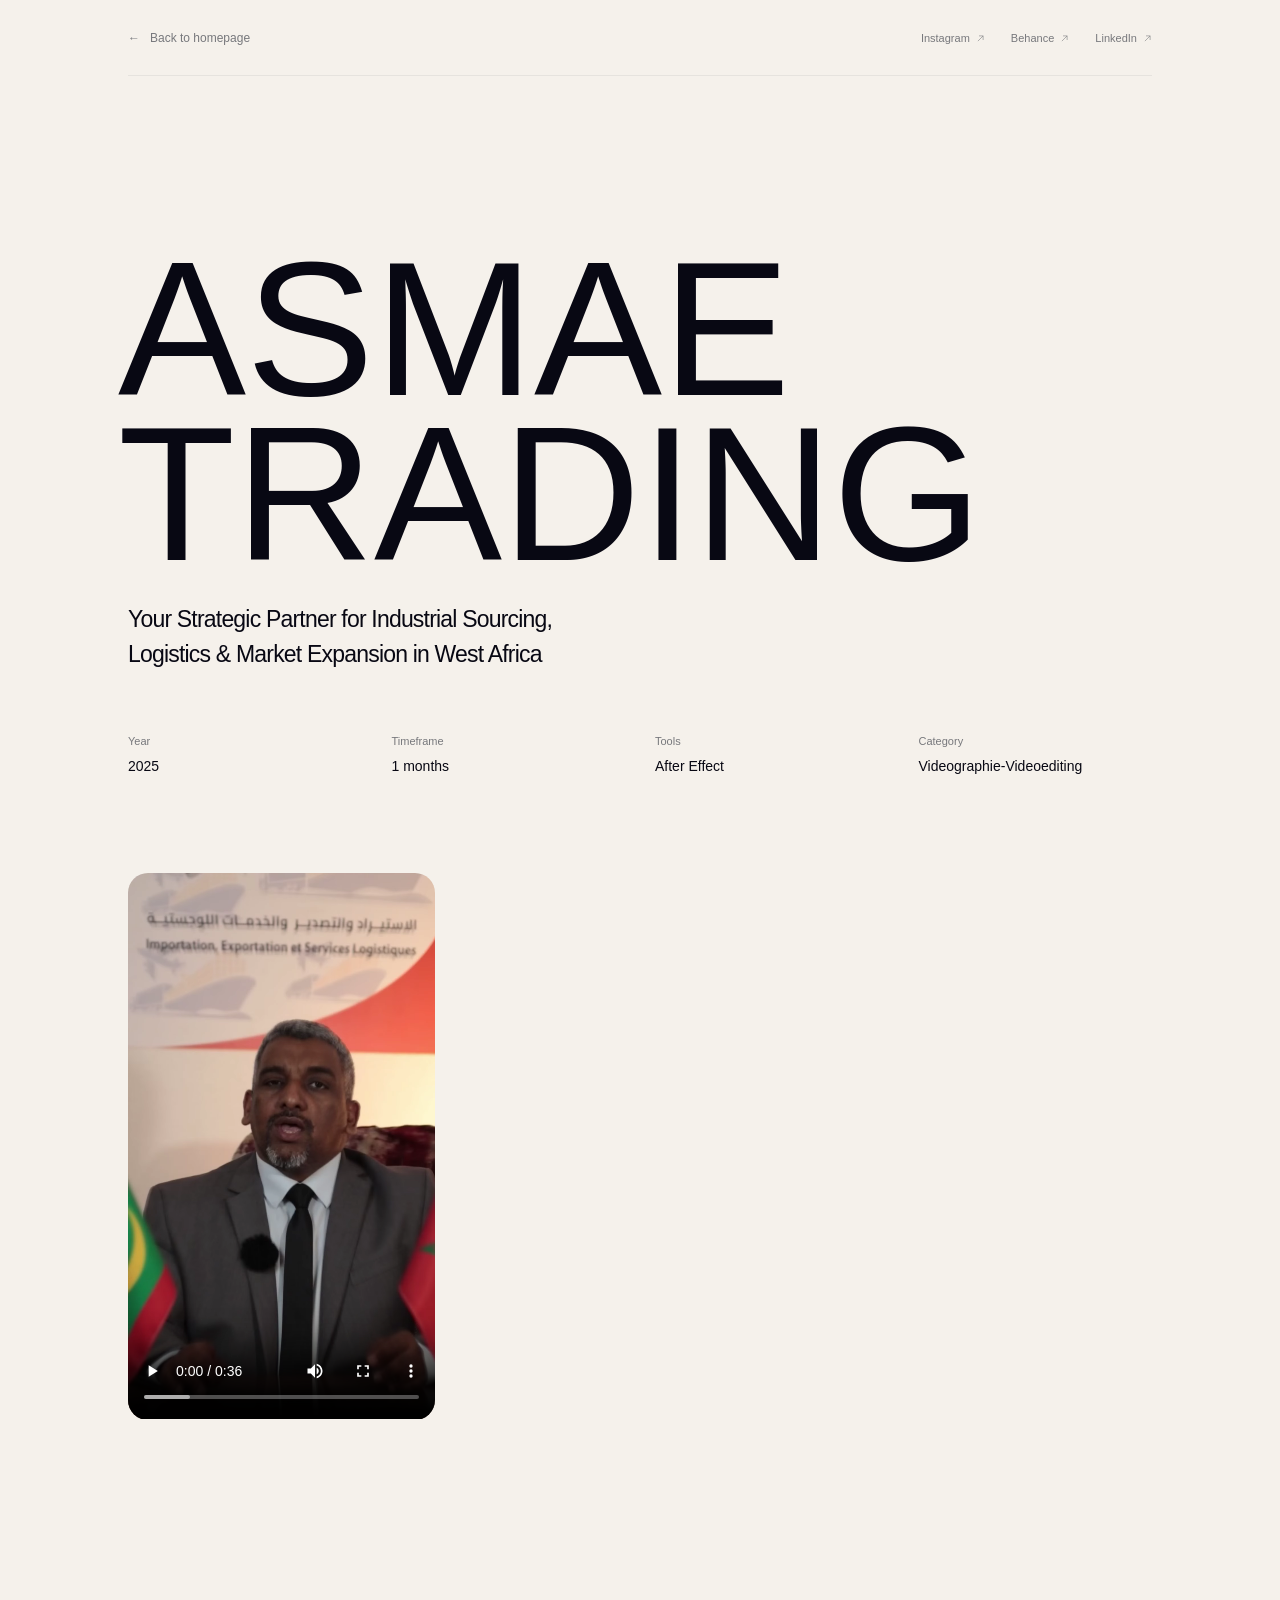
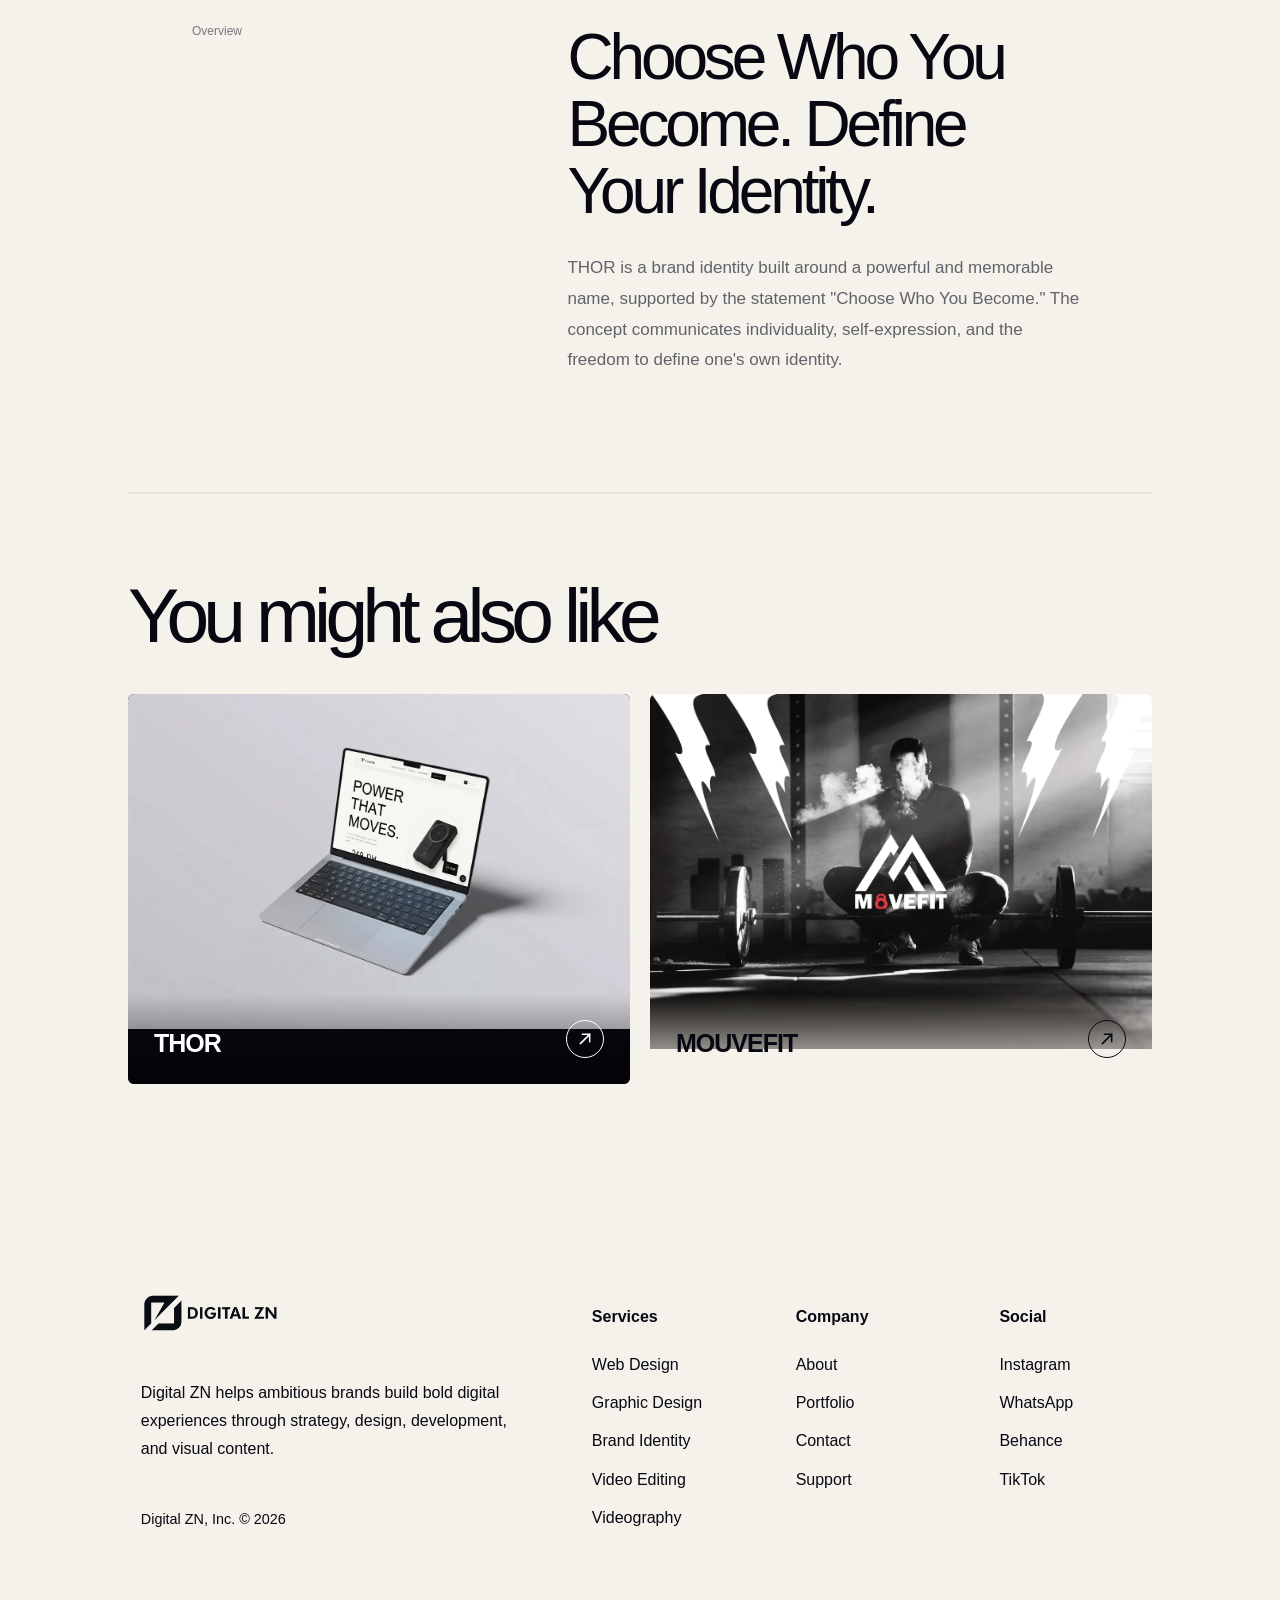
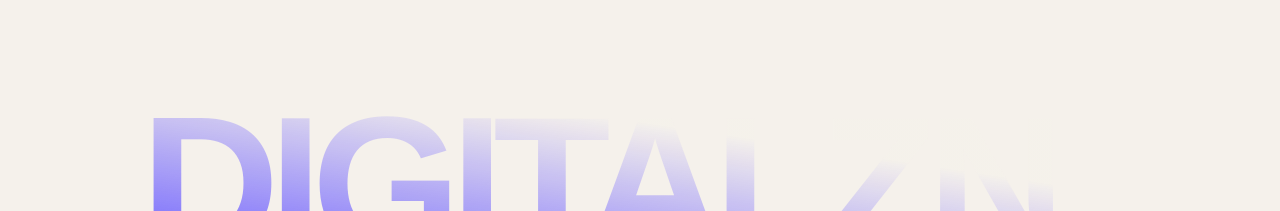
==== portfolio/work/asmae trading/index.html @ 592b53df "lhmmmk" ====
<!doctype html>
<html lang="en">
<head>
  <meta charset="utf-8">
  <meta name="robots" content="index, follow">

<link rel="canonical" href="https://digital-zn.com/">

<meta property="og:type" content="website">
<meta property="og:site_name" content="Digital ZN">
<meta
  property="og:title"
  content="Digital ZN | Portfolio"
>
<meta
  property="og:description"
  content="Brand identity, social media design, landing pages, video editing, and visual content for growing brands.">
<meta property="og:url" content="https://digital-zn.com/">
<meta name="twitter:card" content="summary_large_image">
  <link rel="icon" type="image/png" href="../assets/logo.png" />
  <meta name="viewport" content="width=device-width, initial-scale=1.0" />
  <meta name="description"
    content="Digital ZN is a full-service digital marketing agency. We craft bold digital experiences that dominate markets and build legacies." />
  <meta property="og:title" content="Digital ZN" />
  <meta property="og:description" content="Digital excellence meets creative power." />
  <meta name="google-site-verification" content="_cDGzYvUkY-0FyyiF112nj8jp03RMVyabl8qEAHItaU" />
  <meta name="viewport" content="width=device-width, initial-scale=1">
  <meta name="description" content="lhfdk">
  <title>Digital ZN - ASMAE TRADING</title>
  <link rel="stylesheet" href="style.css">
  <script src="script.js" defer></script>
      <script src="page-transition.js" defer></script>
          <link rel="stylesheet" href="page-transition.css">
</head>
<body>
  <main class="portfolio">
    <header class="topbar">
      <a class="back-link" href="../../port.html" data-transition-title="WORK">← <span>Back to homepage</span></a>
      <nav class="social-links" aria-label="Social links">
        <a href="https://www.instagram.com/digital_ma_zn/" target="_blank" rel="noreferrer">Instagram <svg class="nav-cta-arrow1" viewBox="0 0 24 24" aria-hidden="true" focusable="false"><path d="M5 19L19 5" /><path d="M8 5H19V16" /></svg></a>
        <a href="https://www.behance.net/" target="_blank" rel="noreferrer">Behance <svg class="nav-cta-arrow1" viewBox="0 0 24 24" aria-hidden="true" focusable="false"><path d="M5 19L19 5" /><path d="M8 5H19V16" /></svg></a>
        <a href="https://www.linkedin.com/" target="_blank" rel="noreferrer">LinkedIn <svg class="nav-cta-arrow1" viewBox="0 0 24 24" aria-hidden="true" focusable="false"><path d="M5 19L19 5" /><path d="M8 5H19V16" /></svg></a>
      </nav>
    </header>
    <div class="page-transition" data-page-transition aria-hidden="true">
  <div class="transition-content">
    <span class="transition-count" data-transition-count></span>
    <span class="transition-title" data-transition-title>Work</span>
  </div>
  <div class="transition-progress"><span></span></div>
</div>
    <section class="hero" id="top">
      <h1 class="reveal">ASMAE TRADING</h1>
      <p class="hero-description reveal delay-1">Your Strategic Partner for Industrial Sourcing, Logistics & Market Expansion in West Africa</p>
    </section>
    <section class="meta-grid reveal" aria-label="Project metadata">
      <div><div class="meta-label">Year</div><div class="meta-value">2025</div></div>
      <div><div class="meta-label">Timeframe</div><div class="meta-value">1 months</div></div>
      <div><div class="meta-label">Tools</div><div class="meta-value">After Effect</div></div>
      <div><div class="meta-label">Category</div><div class="meta-value">Videographie-Videoediting</div></div>
    </section>





<section class="gallery-slider" aria-label="THOR project photo gallery" dir="ltr">
 <video class="videocall" src="../assets/asmae/Price examples Finale.webm"  controls  >

 </video>
</section>




    <section class="story">
      <div class="story-kicker reveal">Overview</div>
      <div class="reveal delay-1">
        <h2>Choose Who You Become. Define Your Identity.</h2>
        <div class="story-copy">
          <p>THOR is a brand identity built around a powerful and memorable
        name, supported by the statement "Choose Who You Become."
        The concept communicates individuality, self-expression,
        and the freedom to define one's own identity.</p>
        </div>
      </div>
    </section>
    <section class="related">
      <div class="related-head reveal"><h2>You might also like</h2></div>
      <div class="project-list">
        <article class="project-card reveal" aria-label="THOR">
          <div class="card-art"><img src="../../../assets/portfolio-web.webp"></div>
          <div class="card-info"><strong>THOR </strong><span class="arrow" aria-hidden="true"><svg class="nav-cta-arrow" viewBox="0 0 24 24" aria-hidden="true" focusable="false"><path d="M5 19L19 5" /><path d="M8 5H19V16" /></svg></span></div>
        </article>
        <article class="project-card reveal delay-1" aria-label="MOUVEFIT">
          <div class="card-art"><img src="../../../assets/cf0879199625531.66e5ba2a7c4f2.webp"></div>
          <div class="card-info"><strong>MOUVEFIT</strong><span class="arrow" aria-hidden="true"><svg class="nav-cta-arrow" viewBox="0 0 24 24" aria-hidden="true" focusable="false"><path d="M5 19L19 5" /><path d="M8 5H19V16" /></svg></span></div>
        </article>
      </div>
    </section>
<footer class="footer section-dark">
  <div class="footer-inner">

    <div class="footer-grid">

      <!-- Brand -->
      <div class="footer-brand">
        <a href="#home" class="footer-logo" aria-label="Digital ZN Home">
          <img src="../assets/foter-09.png" alt="Digital ZN" />
        </a>

        <p class="footer-description" data-i18n-chip="desp">
          Digital ZN helps ambitious brands build bold digital experiences
          through strategy, design, development, and visual content.
        </p>

        <p class="footer-copyright">
          Digital ZN, Inc. © 2026
        </p>
      </div>

      <!-- Services -->
      <div class="footer-column">
        <h3 data-i18n-chip="srv_label2">Services</h3>

        <a href="#services" data-i18n-chip="webss">Web Design</a>
        <a href="#services" data-i18n-chip="srv2_name">Graphic Design</a>
        <a href="#services" data-i18n-chip="srv3_name">Brand Identity</a>
        <a href="#services" data-i18n-chip="srv5_name">Video Editing</a>
        <a href="#services" data-i18n-chip="srv5_name">Videography</a>
      </div>

      <!-- Company -->
      <div class="footer-column">
        <h3 data-i18n-chip="fot_comp">Company</h3>

        <a href="#about" data-i18n-chip="nav_about">About</a>
        <a href="#portfolio" data-i18n-chip="nav_portfolio">Portfolio</a>
        <a href="#contact" data-i18n-chip="nav_cta">Contact</a>
        <a href="#contact" data-i18n-chip="suppp">Support</a>
      </div>

      <!-- Social -->
      <div class="footer-column">
        <h3 data-i18n-chip="fot_social">Social</h3>

        <a
          href="https://www.instagram.com/digital_ma_zn/"
          target="_blank"
          rel="noopener"
        >
          Instagram
        </a>

        <a
          href="https://wa.me/212788471319"
          target="_blank"
          rel="noopener"
        >
          WhatsApp
        </a>

        <a href="#" target="_blank" rel="noopener">
          Behance
        </a>

        <a href="#" target="_blank" rel="noopener">
          TikTok
        </a>
      </div>

    </div>

    <!-- Large Digital ZN text -->
    <div class="footer-word-wrapper" aria-hidden="true">
      <div class="footer-word">DIGITALZN</div>
    </div>

  </div>
</footer>

  </main>
</body>
</html>
---- portfolio/work/asmae trading/style.css ----
:root{--purple:#6A5CFF;--bg-dark-sec:#080813;--bg-cream-sec:#F5F1EB;--paper:var(--bg-cream-sec);--ink:var(--bg-dark-sec);--soft:#77787c;--line:#e6e3de ; --accent :080813 ;}
*{box-sizing:border-box;text-decoration: none;}
html{scroll-behavior:smooth}
body{margin:0;background:var(--paper);color:var(--ink);font-family:"DM Sans","Avenir Next",Avenir,sans-serif}
a{color:inherit}
.portfolio{width:min(100% - 96px,1440px);margin:0 auto}
.topbar{height:76px;display:flex;align-items:center;justify-content:space-between;border-bottom:1px solid var(--line)}
.back-link{color:var(--soft);text-decoration:none;font-size:12px;display:flex;gap:10px;align-items:center;transition:color .2s}
.back-link:hover{color:var(--ink)}
.social-links{display:flex;gap:26px;align-items:center}
.social-links a{color:var(--soft);text-decoration:none;font-size:11px;transition:color .2s}
.social-links a:hover{color:var(--purple)}
.hero{padding:clamp(76px,12vw,150px) 0 28px}
.eyebrow{display:flex;align-items:center;gap:10px;color:var(--soft);text-transform:uppercase;font-size:10px;letter-spacing:.16em}
.eyebrow:before{content:"";width:22px;height:1px;background:var(--purple)}
h1{font:500 clamp(76px,15vw,198px)/.86 "Manrope","Avenir Next",sans-serif;letter-spacing:0em;margin:20px 0 26px -10px;font-weight: 500;}
.hero-description{max-width:490px;margin:0;font-size:clamp(17px,2vw,23px);line-height:1.5;letter-spacing:-.035em}
.hero-art{position:relative;margin:0;height:clamp(350px,58vw,690px);overflow:hidden;background:var(--bg-dark-sec);border-radius:8px}
.hero-art img{width:100%;height:100%;object-fit:cover;display:block;transition:transform 1.2s cubic-bezier(.2,.7,.2,1)}
.hero-art:hover img{transform:scale(1.025)}
.secondary-art{margin:24px 0 0;height:clamp(360px,60vw,700px);overflow:hidden;border-radius:8px;background:var(--bg-cream-sec) ;border-radius: 10px;}
.secondary-art img{width:100%;height:100%;display:block;object-fit:contain;transition:transform 1s cubic-bezier(.2,.7,.2,1);border-radius: 10px;}
.secondary-art:hover img{transform:scale(1.025);border-radius: 10px;}
.meta-grid{display:grid;grid-template-columns:repeat(4,1fr);gap:30px;padding:36px 0 48px}
.meta-label{color:var(--soft);font-size:11px;margin-bottom:11px}
.meta-value{font-size:14px}
.story{display:grid;grid-template-columns:1fr 2fr;gap:9vw;padding:98px 5vw;border-bottom:1px solid var(--line)}
.story-kicker{color:var(--soft);font-size:12px}
.story h2{font:500 clamp(37px,5vw,66px)/1.05 "Manrope","Avenir Next",sans-serif;letter-spacing:-.065em;margin:0 0 28px;max-width:750px}
.story-copy{font-size:17px;line-height:1.8;color:#62636a;max-width:640px}
.story-copy p{margin:0 0 18px}
.story-copy-large{font-size:clamp(21px,3vw,34px);line-height:1.55;letter-spacing:-.035em;color:#414248;max-width:820px}
.showcase{display:grid;grid-template-columns:1.1fr .9fr;gap:10vw;align-items:center;padding:120px 5vw}
.showcase-visual{height:min(62vw,600px);min-height:420px;border-radius:6px;overflow:hidden;background:#e7e3dc}
.showcase-visual img{width:100%;height:100%;object-fit:cover;transition:transform .9s}
.showcase-visual:hover img{transform:scale(1.03)}
.showcase-copy .story-kicker{margin-bottom:28px}
.showcase-copy h2{font:500 clamp(40px,5vw,68px)/1 "Manrope","Avenir Next",sans-serif;letter-spacing:-.075em;margin:0 0 24px}
.showcase-copy p{color:#62636a;line-height:1.8;font-size:16px}
.related{padding:85px 0 120px;border-top:1px solid var(--line)}
.related-head{display:flex;justify-content:space-between;align-items:end;margin-bottom:42px}
.related-head h2{font:500 clamp(40px,6vw,78px)/.95 "Manrope","Avenir Next",sans-serif;letter-spacing:-.075em;margin:0}
.project-list{display:grid;grid-template-columns:1fr 1fr;gap:20px}
.project-card{position:relative;min-height:390px;overflow:hidden;border-radius:6px;background:var(--bg-dark-sec)}
.project-card:nth-child(2){background:var(--bg-cream-sec)}
.card-art {
    position:absolute;
    display:grid;place-items:center;
    transition:transform .6s cubic-bezier(.2,.7,.2,1) 
}
.card-art img {
    width: 100% ;
}
.project-card:hover .card-art{transform:scale(1.035)}

.card-info{position:absolute;bottom:0;left:0;right:0;display:flex;align-items:end;justify-content:space-between;padding:26px;color:#fff;background:linear-gradient(transparent,rgba(0,0,0,.62))}
.project-card:nth-child(2) .card-info{color:var(--bg-dark-sec);background:linear-gradient(transparent,rgba(245,241,235,.94))}
.card-info strong{display:block;font:600 25px "Manrope","Avenir Next",sans-serif;letter-spacing:-.04em}
.arrow{width:38px;height:38px;border:1px solid currentColor;border-radius:50%;display:grid;place-items:center;transition:transform .25s}
.project-card:hover .arrow{transform:translate(3px,-3px)}
.closing{background:var(--bg-dark-sec);color:var(--bg-cream-sec);margin:0 calc((min(100vw - 96px,1440px) - 100vw)/2);padding:95px max(48px,calc((100vw - 1440px)/2 + 48px)) 85px}
.closing-inner{display:flex;justify-content:space-between;align-items:end;gap:40px}
.closing h2{max-width:850px;font:500 clamp(40px,7vw,88px)/.98 "Manrope","Avenir Next",sans-serif;letter-spacing:-.075em;margin:0}
.closing p{max-width:520px;color:rgba(245,241,235,.72);line-height:1.7;margin:24px 0 0;font-size:15px}
.closing-action{text-decoration:none;border-bottom:1px solid currentColor;padding-bottom:12px;display:flex;align-items:center;gap:28px;font-size:15px;transition:gap .25s}
.closing-action:hover{gap:40px}
.reveal{opacity:0;transform:translateY(24px);transition:opacity .8s ease,transform .8s cubic-bezier(.2,.7,.2,1)}
.reveal.is-visible{opacity:1;transform:translateY(0)}
.delay-1{transition-delay:.12s}.delay-2{transition-delay:.22s}
@media(max-width:760px){
 .portfolio{width:calc(100% - 40px)}.topbar{height:68px}.social-links{gap:12px}.social-links a{font-size:10px}
 .hero{padding:84px 0 18px}h1{margin-left:-5px;font-size:clamp(76px,20vw,150px)}
 .hero-art{height:420px;margin:0 -20px;border-radius:0}
 .secondary-art{height:100vw;margin-top:16px;border-radius:0}
 .meta-grid{grid-template-columns:1fr 1fr;padding:28px 0 34px;gap:25px 18px}
 .story{grid-template-columns:1fr;gap:22px;padding:65px 0}
 .project-list{grid-template-columns:1fr}.project-card{min-height:225px}
 .related{padding:65px 0 80px}.related-head{display:block}
 .closing{margin:0 -20px;padding:65px 20px 70px}.closing-inner{display:block}
 .closing-action{width:fit-content;margin-top:40px}
}
@media(prefers-reduced-motion:reduce){
 *,*::before,*::after{scroll-behavior:auto!important;animation-duration:.01ms!important;transition-duration:.01ms!important}
 .reveal{opacity:1;transform:none}
}
.nav-cta-arrow1 {
    width: 9px;
    height: 9px;
    stroke: currentColor;
    stroke-width: 1.5;
    fill: none;
    display: inline-block;
    vertical-align: middle;
    margin-left: 3px;
}

.videocall{
  width:30%;
  height: auto;
  border-radius: 20px;
  align-content: center;
  justify-content: center;
}
/* =========================
   background
========================= */
html.is-transitioning {
  scroll-behavior: auto;
}
.page-transition {
  position: fixed;
  inset: 0;
  z-index: 1000;
  display: grid;
  place-items: center;
  overflow: hidden;
  background: var(--purple);
  color: var(--bg-cream-sec);
  clip-path: ellipse(0% 0% at 50% 100%);
  pointer-events: none;
  visibility: hidden;
}
.page-transition.is-covering {
  visibility: visible;
  animation: transition-cover .78s cubic-bezier(.76, 0, .24, 1) both;
}
.page-transition.is-revealing {
  visibility: visible;
  animation: transition-reveal .72s cubic-bezier(.76, 0, .24, 1) both;
}
.transition-content {
  display: flex;
  flex-direction: column;
  align-items: center;
  gap: 9px;
  opacity: 0;
  transform: translateY(18px);
}
.page-transition.is-covering .transition-content {
  animation: label-in .35s .16s ease both;
}
.page-transition.is-revealing .transition-content {
  animation: label-out .18s ease both;
}
.transition-count {
  font: 11px var(--font-mono);
  letter-spacing: .08em;
}
.transition-title {
  font: 500 clamp(3.8rem, 10vw, 9rem)/.9 var(--font-display);
  letter-spacing: -.075em;
  text-transform: uppercase;
}
.transition-progress {
  position: absolute;
  bottom: clamp(28px, 5vh, 52px);
  left: 50%;
  width: clamp(68px, 6vw, 100px);
  height: 2px;
  background: rgba(245, 241, 235, .32);
  transform: translateX(-50%);
}
.transition-progress span {
  display: block;
  width: 100%;
  height: 100%;
  background: var(--bg-cream-sec);
  transform: scaleX(0);
  transform-origin: left center;
}
.page-transition.is-covering .transition-progress span {
  transform: scaleX(1);
  transition: transform .68s cubic-bezier(.76, 0, .24, 1);
}
.page-transition.is-revealing .transition-progress span {
  transform: scaleX(0);
  transform-origin: right center;
  transition: transform .45s ease;
}
@keyframes transition-cover {
  to { clip-path: ellipse(155% 150% at 50% 100%); }
}
@keyframes transition-reveal {
  from { clip-path: ellipse(155% 150% at 50% 100%); }
  to { clip-path: ellipse(0% 0% at 50% 100%); }
}
@keyframes label-in {
  to { opacity: 1; transform: translateY(0); }
}
@keyframes label-out {
  to { opacity: 0; transform: translateY(-12px); }
}
@media (prefers-reduced-motion: reduce) {
  .page-transition { display: none; }
}
/* =========================
   slider lhfdk
========================= */
/*---- NUMBER OF SLIDE CONFIGURATION ----*/

.gallery-slider {
  width: 100%;
  max-width: 1280px;
  
  margin: clamp(28px, 4vw, 56px) auto clamp(64px, 8vw, 110px);
  position: relative;
}

.slider-viewport {
  width: 100%;
  overflow: hidden;
  border-radius: 10px;
  background: #080813;
  box-shadow: 0 14px 44px rgba(8, 8, 19, 0.12);
  touch-action: pan-y;
}

.slider-track {
  display: flex;
  flex-wrap: nowrap;
  width: 100%;
  transition: transform 650ms cubic-bezier(.22, .7, .2, 1);
  will-change: transform;
}

.gallery-slide {
  flex: 0 0 100%;
  width: 100%;
  min-width: 0;
  height: 90vh;
 min-height: 700px;
  margin: 0;
  display: grid;
  place-items: center;
  overflow: hidden;

}


.gallery-slide img {
  display: block;
  width: 100%;
  height: 100%;
  object-fit :fill;
  object-position: center;
  min-height: 700px;
}

.gallery-slide-placeholder {
  align-content: center;
  justify-items: center;
  gap: 12px;
  color: rgba(245, 241, 235, .78);
  background:
    radial-gradient(ellipse at 50% 45%, rgba(106, 92, 255, .20), transparent 58%),
    #080813;
  border: 1px solid rgba(245, 241, 235, .08);
}

.placeholder-number {
  font: 600 clamp(24px, 4vw, 42px)/1 "Manrope", "Avenir Next", sans-serif;
  letter-spacing: .08em;
}

.placeholder-hint {
  font-size: clamp(12px, 1.5vw, 15px);
  letter-spacing: .02em;
  color: rgba(245, 241, 235, .55);
}

.gallery-controls {
  display: flex;
  justify-content: center;
  align-items: center;
  gap: 22px;
  margin: 20px auto 14px;
}

.gallery-arrow {
  display: grid;
  place-items: center;
  width: 42px;
  height: 42px;
  border: 1px solid rgba(8, 8, 19, .22);
  border-radius: 50%;
  background: transparent;
  color: var(--ink);
  font: inherit;
  font-size: 20px;
  cursor: pointer;
  transition: background .2s ease, color .2s ease, opacity .2s ease, transform .2s ease;
}

.gallery-arrow:hover:not(:disabled) {
  background: var(--ink);
  color: var(--paper);
  transform: scale(1.04);
}

.gallery-arrow:disabled {
  opacity: .28;
  cursor: not-allowed;
}

.gallery-counter {
  min-width: 76px;
  text-align: center;
  color: var(--soft);
  font-size: 12px;
  font-variant-numeric: tabular-nums;
  letter-spacing: .12em;
}

.gallery-progress {
  width: min(220px, 55%);
  height: 2px;
  margin: 0 auto 18px;
  overflow: hidden;
  background: rgba(8, 8, 19, .12);
}

.gallery-progress span {
  display: block;
  width: 5.88%;
  height: 100%;
  background: var(--purple);
  transition: width 350ms ease;
}

.gallery-dots {
  display: flex;
  align-items: center;
  justify-content: center;
  flex-wrap: wrap;
  gap: 9px;
  max-width: 540px;
  margin: 0 auto;
}

.gallery-dot {
  width: 7px;
  height: 7px;
  padding: 0;
  border: 0;
  border-radius: 99px;
  background: rgba(8, 8, 19, .22);
  cursor: pointer;
  transition: width .2s ease, background .2s ease;
}

.gallery-dot[aria-current="true"] {
  width: 22px;
  background: var(--purple);
}

.gallery-arrow:focus-visible,
.gallery-dot:focus-visible {
  outline: 2px solid var(--purple);
  outline-offset: 4px;
}
.nav-cta-arrow {
    width: 16px;
    height: 16px;

    flex: 0 0 auto;

    fill: none;
    stroke: currentColor;
    stroke-width: 2.3;
    stroke-linecap: round;
    stroke-linejoin: round;

    transition:
        transform 0.3s cubic-bezier(0.22, 1, 0.36, 1);
}
@media (max-width: 760px) {
  .gallery-slider {
    width: 100%;
    margin: 28px auto 64px;

  }

  .slider-viewport {
    border-radius: 6px;
  }

  .gallery-slide {
    height: clamp(300px, 78vw, 520px);
          height: 30vh;
   min-height: 300px;
  }

  .gallery-slide img {
    padding: 0px;
       min-height: 300px;
  }

  .gallery-controls {
    gap: 16px;
    margin-top: 16px;
  }

  .gallery-arrow {
    width: 38px;
    height: 38px;
  }

  .gallery-dots {
    gap: 8px;
    max-width: 300px;
  }
}

@media (prefers-reduced-motion: reduce) {
  .slider-track,
  .gallery-progress span,
  .gallery-arrow,
  .gallery-dot {
    transition: none;
  }
}

@media only screen and (min-width: 850px) {
  body {
    padding: 0 80px;
  }
}
/* ============================================
   FOOTER — REDUCTO INSPIRED
============================================ */

.footer {
  position: relative;
  overflow: hidden;
  background: transparent;
  color: #080813;
  min-height: 520px;
}

.footer-inner {
  max-width: 1400px;
  margin: 0 auto;
  padding: 5.5rem 1vw 0;
}

/* =========================
   FOOTER GRID
========================= */

.footer-grid {
  display: grid;
  grid-template-columns:
    minmax(280px, 1.8fr)
    repeat(3, minmax(120px, .65fr));

  gap: 4rem;

  position: relative;
  z-index: 2;
}

/* =========================
   BRAND
========================= */

.footer-brand {
  max-width: 480px;
}

.footer-logo {
  display: inline-flex;
  align-items: center;
  margin-bottom: 1.8rem;
  filter: invert(1);
}

.footer-logo img {
  width: 140px;
  height: auto;
}

.footer-description {
  max-width: 470px;

  color: #080813;

  font-size: 1rem;
  line-height: 1.75;
}

.footer-copyright {
  margin-top: 3rem;

  color: #080813;

  font-size: .9rem;
}

/* =========================
   FOOTER COLUMNS
========================= */

.footer-column {
  display: flex;
  flex-direction: column;
  align-items: flex-start;

  gap: 1.15rem;
}

.footer-column h3 {
  margin-bottom: .65rem;

  color: #080813;

  font-size: 1rem;
  font-weight: 600;
}

.footer-column a {
  color: #080813;

  font-size: 1rem;
  line-height: 1.25;

  transition:
    color .2s ease,
    transform .2s ease;
}

.footer-column a:hover {
  color: #6A5CFF;

  transform: translateX(3px);
}

/* =========================
   BIG DIGITAL ZN TEXT
========================= */

.footer-word-wrapper {
  position: relative;

  height: 270px;

  margin-top:0rem;

  overflow: hidden;
}

.footer-word {
  position: absolute;

  text-align: center;
  
  justify-self: center;

  bottom: -42px; 
  white-space: nowrap;

  font-family: 'Jost', sans-serif;

  font-size: clamp(8rem, 15vw, 18rem);

  font-weight: 700;

  line-height: .72;

  letter-spacing: -.055em;

  background: #6A5CFF;
  background: linear-gradient(to top right, #6a5cfff7 0%, #f5f1eb9d 75%);
  
  -webkit-background-clip:text;

   -webkit-text-fill-color: transparent;


  user-select: none;
}


/* =========================
   TABLET
========================= */

@media (max-width: 900px) {

  .footer-grid {
    grid-template-columns: 1.5fr 1fr 1fr;
    gap: 2.5rem;
  }

  .footer-brand {
    grid-column: 1 / -1;
    max-width: 650px;
  }

  .footer-copyright {
    margin-top: 1.8rem;
  }

}

/* =========================
   MOBILE
========================= */

@media (max-width: 600px) {

  .footer {
    min-height: auto;
  }

  .footer-inner {
    padding: 4rem 1.5rem 0;
  }

  .footer-grid {
    grid-template-columns: 1fr 1fr;
    gap: 3rem 1.5rem;
  }

  .footer-brand {
    grid-column: 1 / -1;
  }

  .footer-logo img {
    width: 135px;
  }

  .footer-description {
    font-size: .92rem;
  }

  .footer-column a {
    font-size: .92rem;
  }

  .footer-word-wrapper {
    height: 130px;
    margin-top: 0rem;
    
  }

  .footer-word {
    bottom: -2px;
    font-size: 16vw;
  }

}
---- portfolio/work/asmae trading/page-transition.css ----
html.is-transitioning,
html.has-pending-page-transition {
  scroll-behavior: auto;
}

.page-transition {
  position: fixed;
  inset: 0;
  z-index: 10000;
  display: grid;
  place-items: center;
  overflow: hidden;
  background: var(--purple, #6A5CFF);
  color: var(--bg-cream-sec, #F5F1EB);
  clip-path: ellipse(0% 0% at 50% 100%);
  pointer-events: none;
  visibility: hidden;
}

.page-transition.is-covering {
  visibility: visible;
  animation: transition-cover .78s cubic-bezier(.76, 0, .24, 1) both;
}

/* Start the destination page fully covered before its first paint. */
html.has-pending-page-transition .page-transition {
  visibility: visible;
  clip-path: ellipse(155% 150% at 50% 100%);
}

html.has-pending-page-transition .transition-content {
  opacity: 1;
  transform: translateY(0);
}

html.has-pending-page-transition .transition-progress span {
  transform: scaleX(1);
}

.page-transition.is-revealing {
  visibility: visible;
  animation: transition-reveal .72s cubic-bezier(.76, 0, .24, 1) both;
}

.transition-content {
  display: flex;
  flex-direction: column;
  align-items: center;
  gap: 9px;
  opacity: 0;
  transform: translateY(18px);
}

.page-transition.is-covering .transition-content {
  animation: label-in .35s .16s ease both;
}

.page-transition.is-revealing .transition-content {
  animation: label-out .18s ease both;
}

.transition-count {
  font: 11px var(--font-mono, monospace);
  letter-spacing: .08em;
}

.transition-title {
  font: 500 clamp(3.8rem, 10vw, 9rem)/.9 var(--font-display, sans-serif);
  letter-spacing: -.075em;
  text-align: center;
  text-transform: uppercase;
}

.transition-progress {
  position: absolute;
  bottom: clamp(28px, 5vh, 52px);
  left: 50%;
  width: clamp(68px, 6vw, 100px);
  height: 2px;
  background: rgba(245, 241, 235, .32);
  transform: translateX(-50%);
}

.transition-progress span {
  display: block;
  width: 100%;
  height: 100%;
  background: var(--bg-cream-sec, #F5F1EB);
  transform: scaleX(0);
  transform-origin: left center;
}

.page-transition.is-covering .transition-progress span {
  transform: scaleX(1);
  transition: transform .68s cubic-bezier(.76, 0, .24, 1);
}

.page-transition.is-revealing .transition-progress span {
  transform: scaleX(0);
  transform-origin: right center;
  transition: transform .45s ease;
}

@keyframes transition-cover {
  to { clip-path: ellipse(155% 150% at 50% 100%); }
}

@keyframes transition-reveal {
  from { clip-path: ellipse(155% 150% at 50% 100%); }
  to { clip-path: ellipse(0% 0% at 50% 100%); }
}

@keyframes label-in {
  to { opacity: 1; transform: translateY(0); }
}

@keyframes label-out {
  to { opacity: 0; transform: translateY(-12px); }
}

@media (prefers-reduced-motion: reduce) {
  .page-transition { display: none; }
}
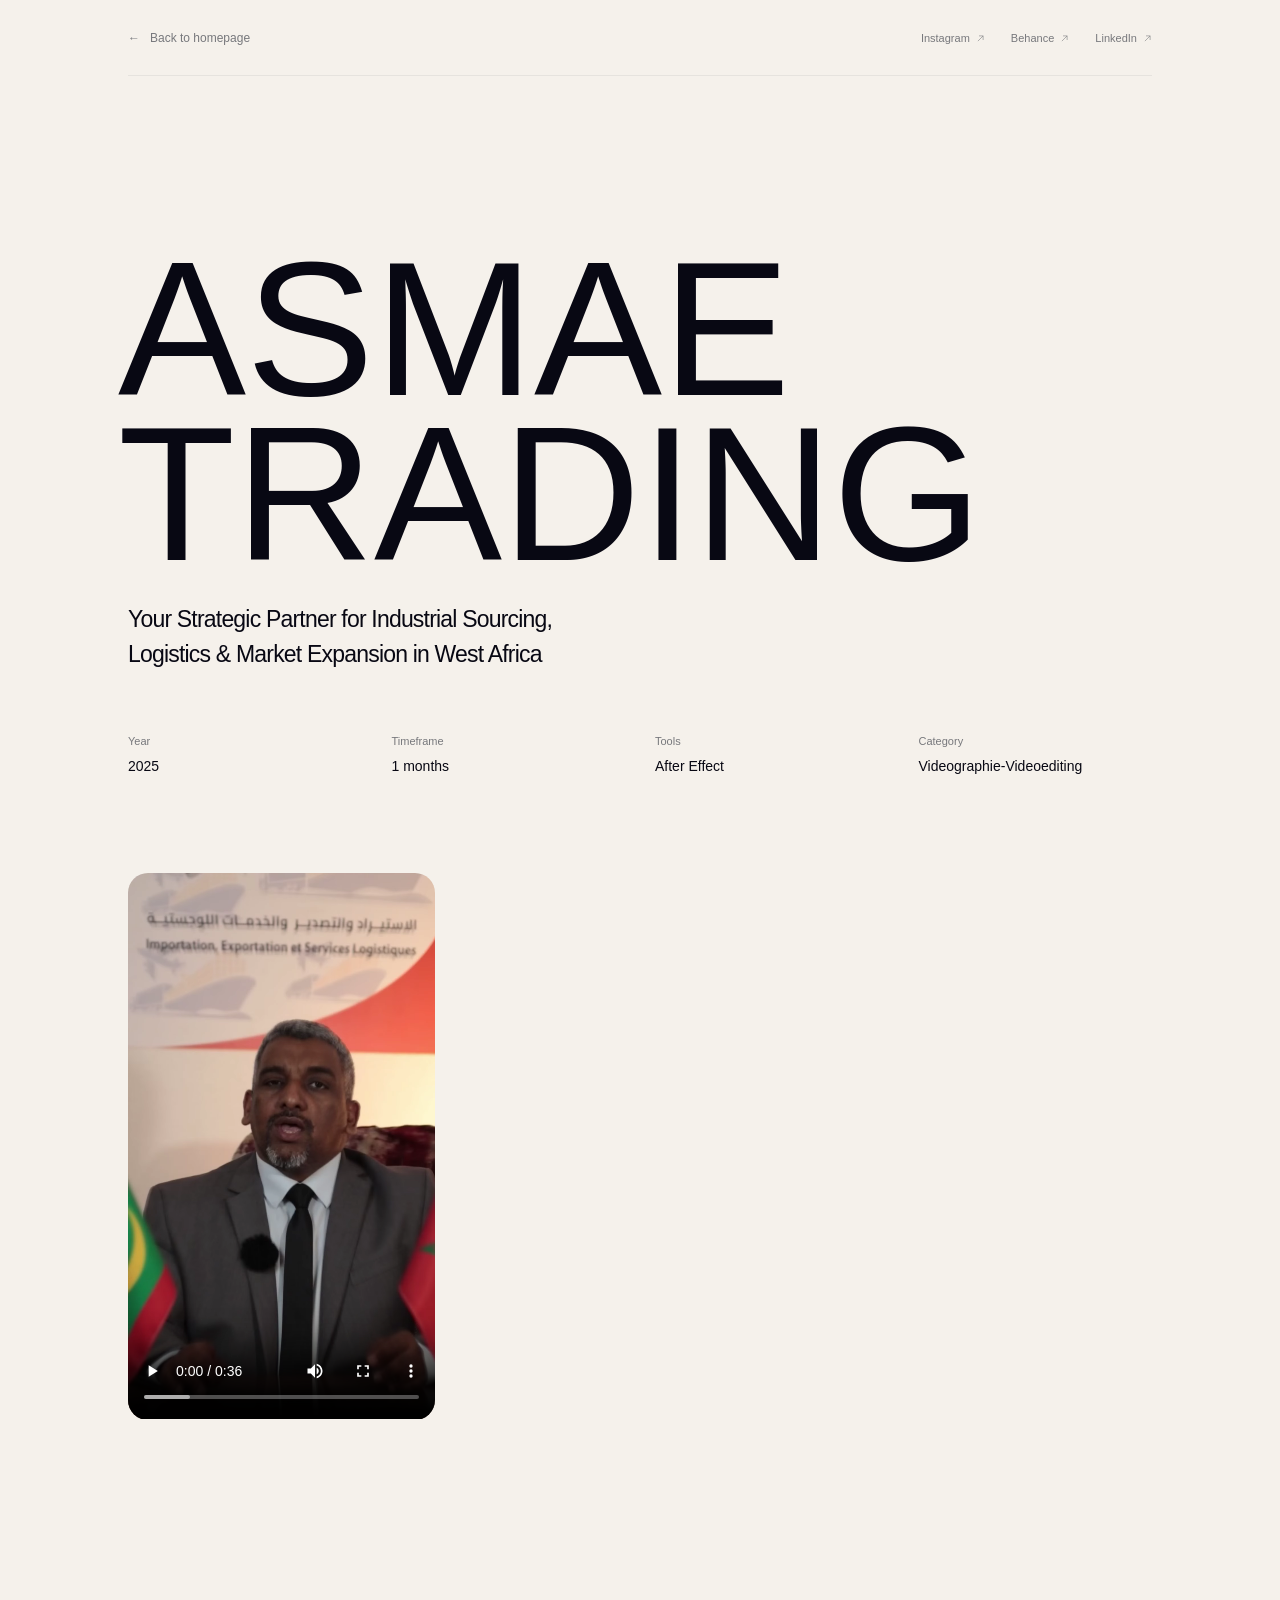
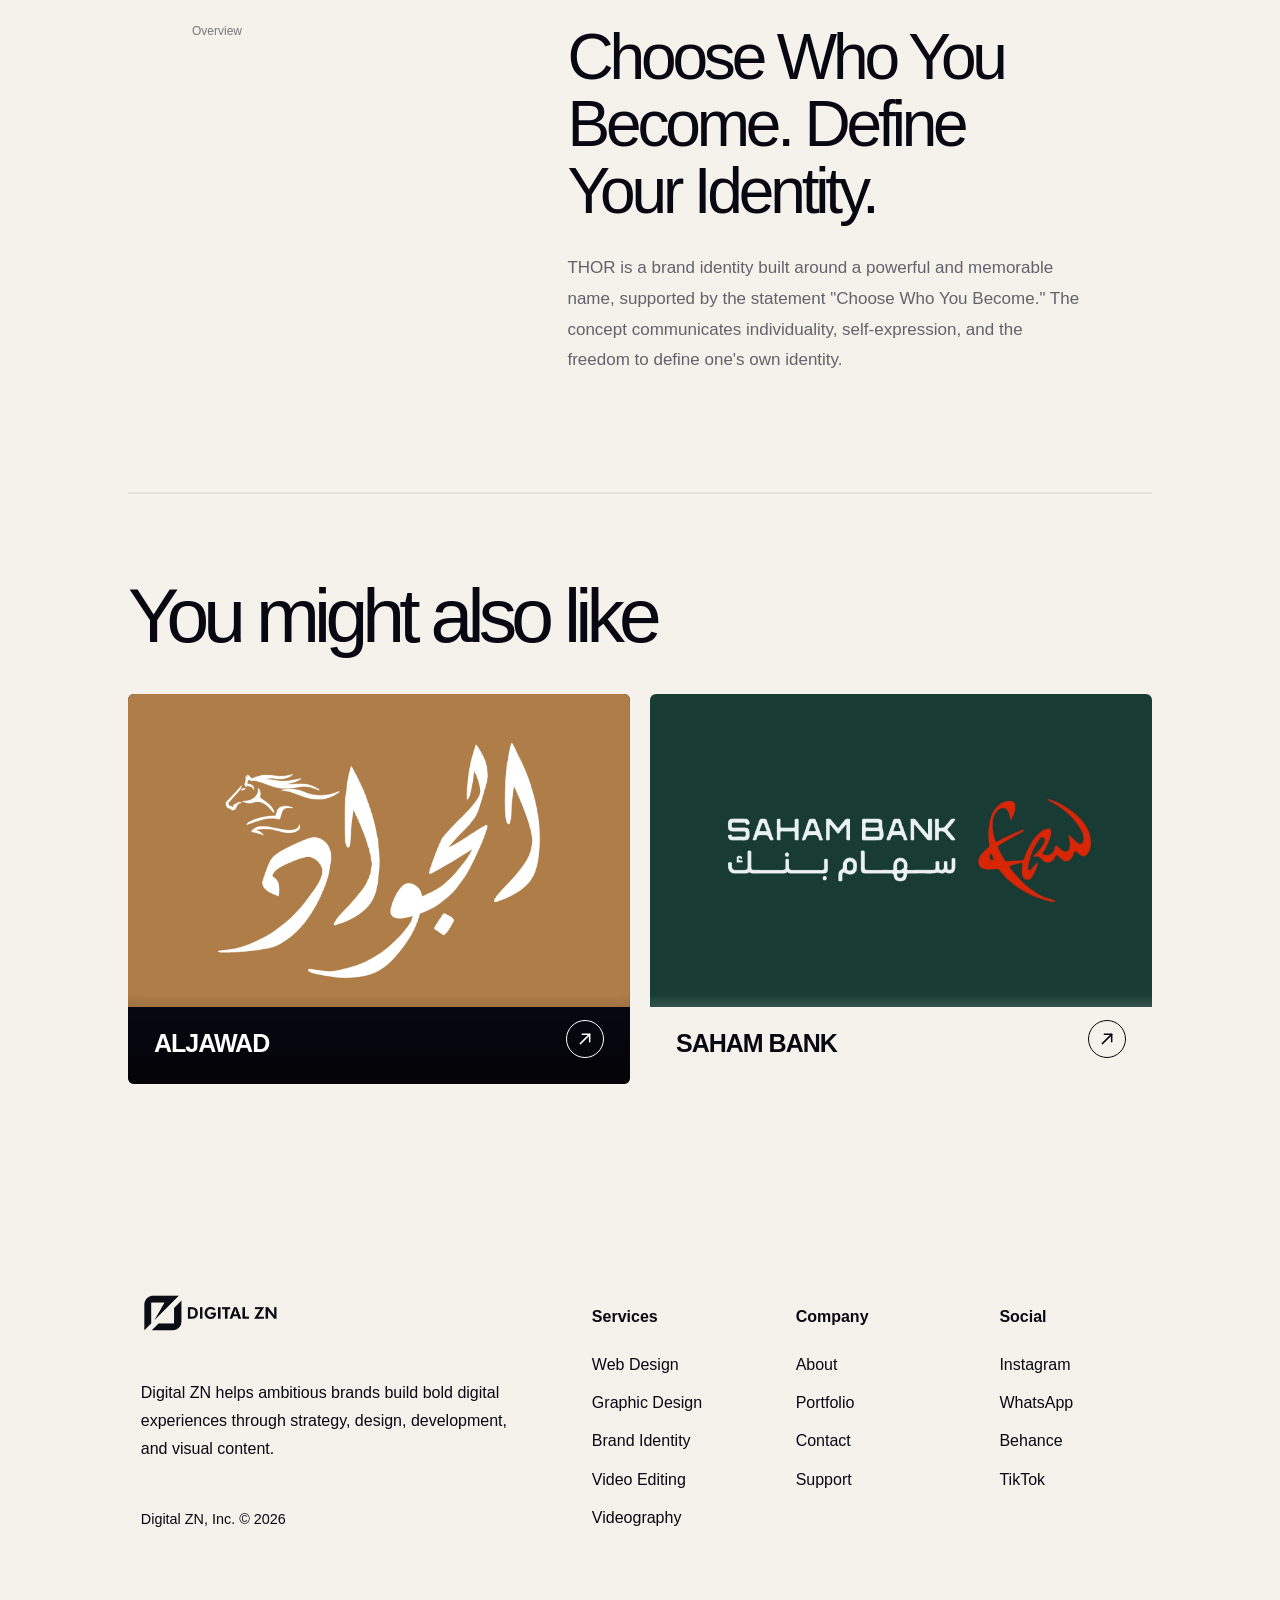
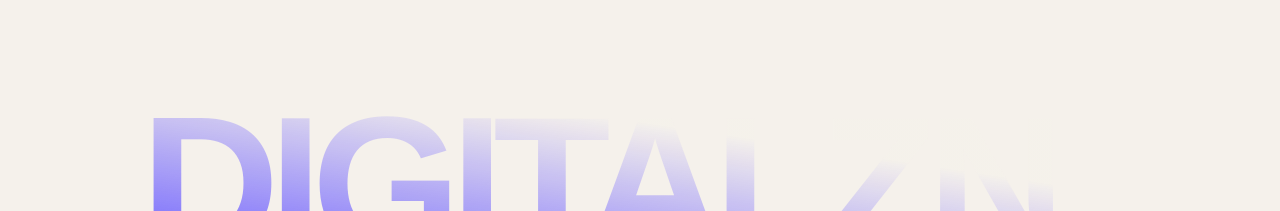
==== commit aa5bab08: "lhmmmk" ====
--- a/portfolio/work/asmae trading/index.html
+++ b/portfolio/work/asmae trading/index.html
@@ -88,14 +88,14 @@
     <section class="related">
       <div class="related-head reveal"><h2>You might also like</h2></div>
       <div class="project-list">
-        <article class="project-card reveal" aria-label="THOR">
-          <div class="card-art"><img src="../../../assets/portfolio-web.webp"></div>
-          <div class="card-info"><strong>THOR </strong><span class="arrow" aria-hidden="true"><svg class="nav-cta-arrow" viewBox="0 0 24 24" aria-hidden="true" focusable="false"><path d="M5 19L19 5" /><path d="M8 5H19V16" /></svg></span></div>
-        </article>
-        <article class="project-card reveal delay-1" aria-label="MOUVEFIT">
-          <div class="card-art"><img src="../../../assets/cf0879199625531.66e5ba2a7c4f2.webp"></div>
-          <div class="card-info"><strong>MOUVEFIT</strong><span class="arrow" aria-hidden="true"><svg class="nav-cta-arrow" viewBox="0 0 24 24" aria-hidden="true" focusable="false"><path d="M5 19L19 5" /><path d="M8 5H19V16" /></svg></span></div>
-        </article>
+                <article class="project-card reveal delay-1" aria-label="AL JAWAD">
+          <div class="card-art"><img src="..\assets\jawad-01.webp"></div>
+          <a href="..\jawad\index.html"><div class="card-info"><strong>ALJAWAD</strong><span class="arrow" aria-hidden="true"><svg class="nav-cta-arrow" viewBox="0 0 24 24" aria-hidden="true" focusable="false"><path d="M5 19L19 5" /><path d="M8 5H19V16" /></svg></span></div>
+        </a></article>
+                <article class="project-card reveal delay-1" aria-label="SAHAM BANK">
+          <div class="card-art"><img src="..\assets\saham1-01.webp"></div>
+          <a href="..\saham\index.html"><div class="card-info"><strong>SAHAM BANK</strong><span class="arrow" aria-hidden="true"><svg class="nav-cta-arrow" viewBox="0 0 24 24" aria-hidden="true" focusable="false"><path d="M5 19L19 5" /><path d="M8 5H19V16" /></svg></span></div>
+        </a></article>
       </div>
     </section>
 <footer class="footer section-dark">
--- a/portfolio/work/asmae trading/style.css
+++ b/portfolio/work/asmae trading/style.css
@@ -3,6 +3,7 @@
 html{scroll-behavior:smooth}
 body{margin:0;background:var(--paper);color:var(--ink);font-family:"DM Sans","Avenir Next",Avenir,sans-serif}
 a{color:inherit}
+::selection { color: var(--bg-cream-sec); background: var(--purple); }
 .portfolio{width:min(100% - 96px,1440px);margin:0 auto}
 .topbar{height:76px;display:flex;align-items:center;justify-content:space-between;border-bottom:1px solid var(--line)}
 .back-link{color:var(--soft);text-decoration:none;font-size:12px;display:flex;gap:10px;align-items:center;transition:color .2s}
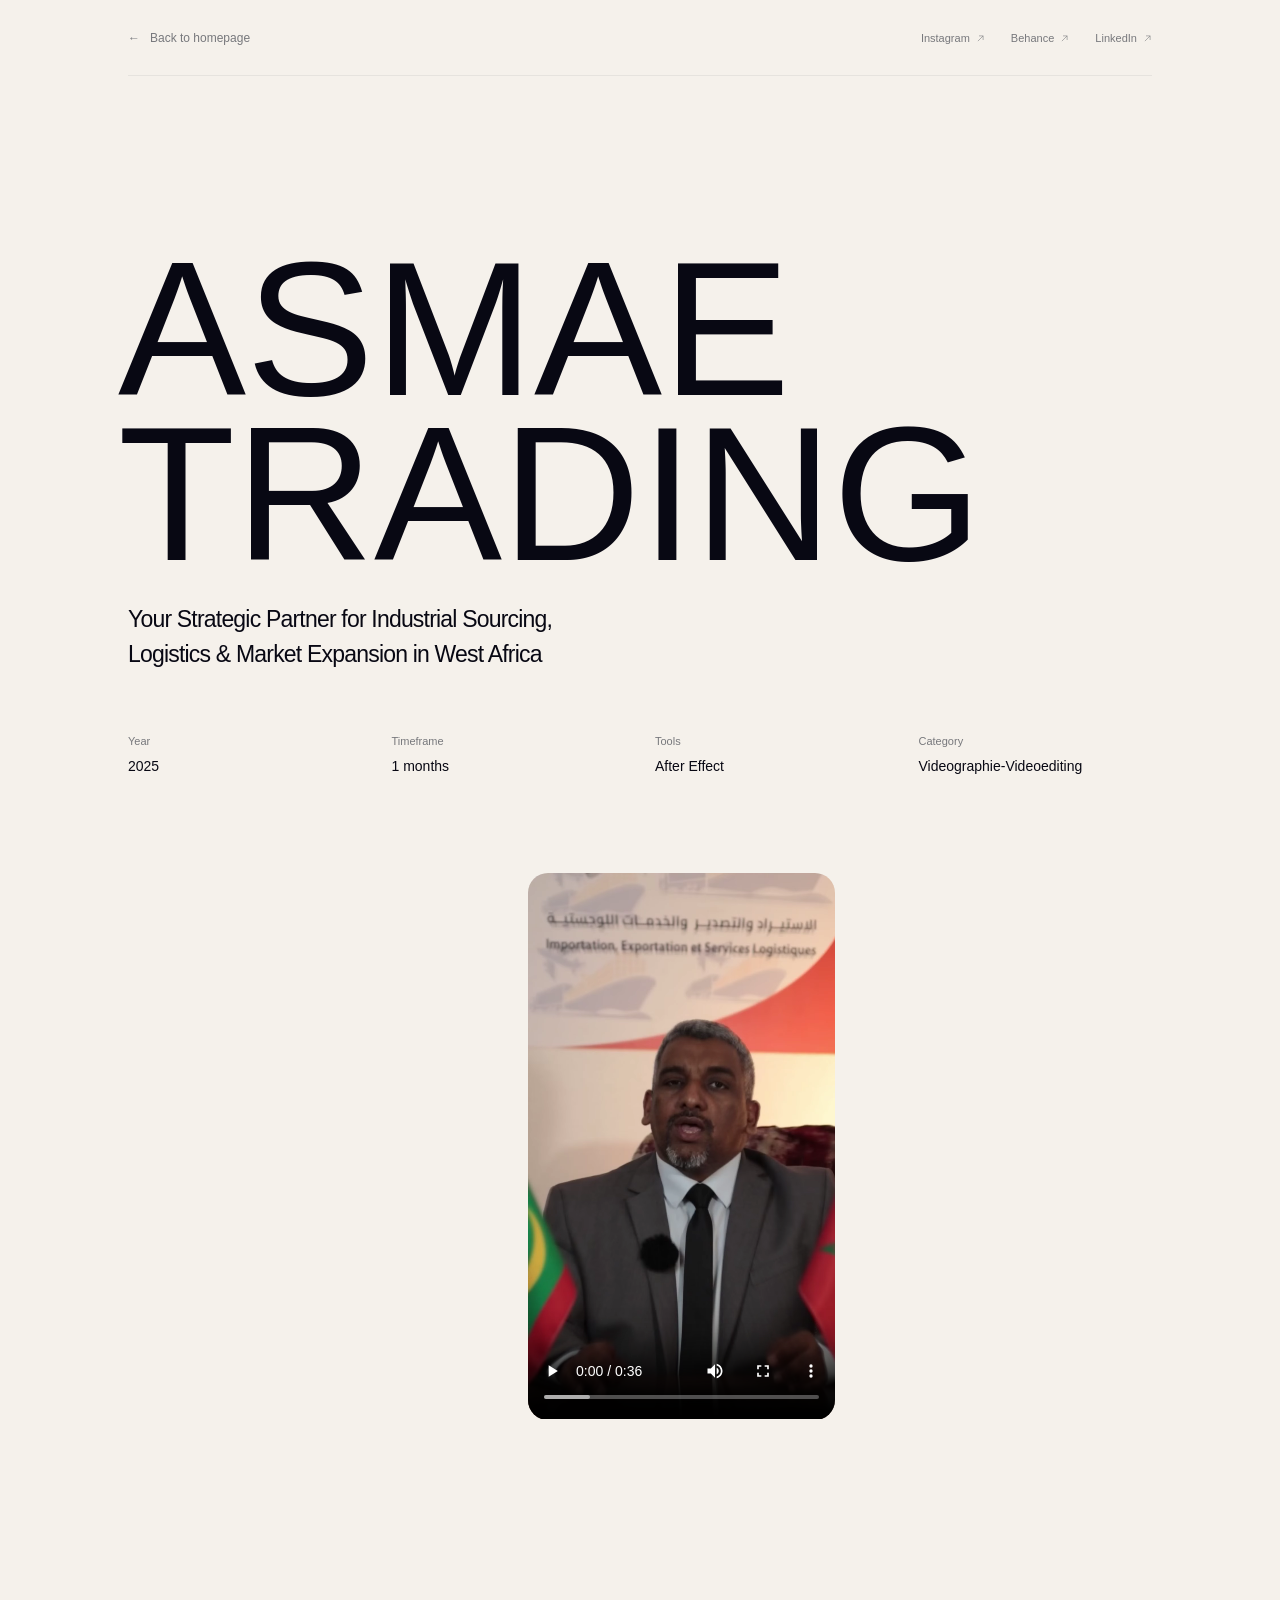
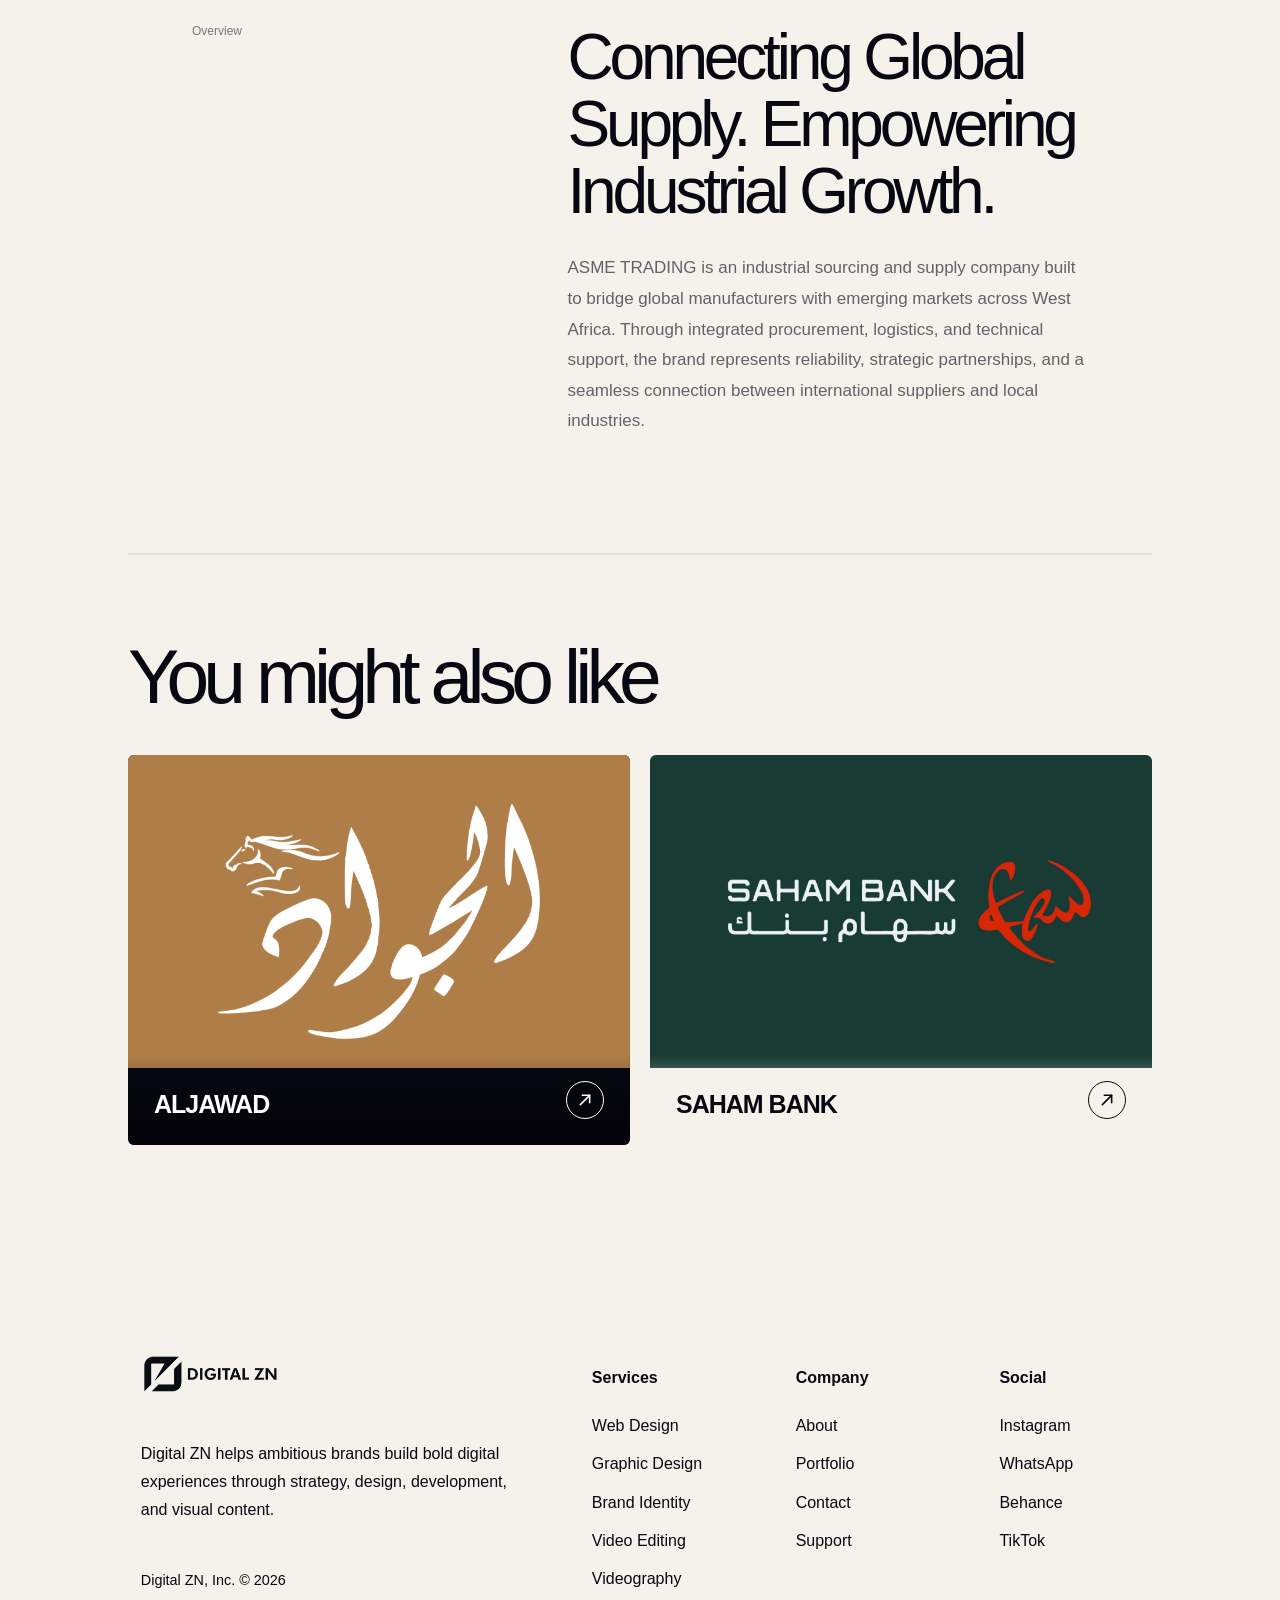
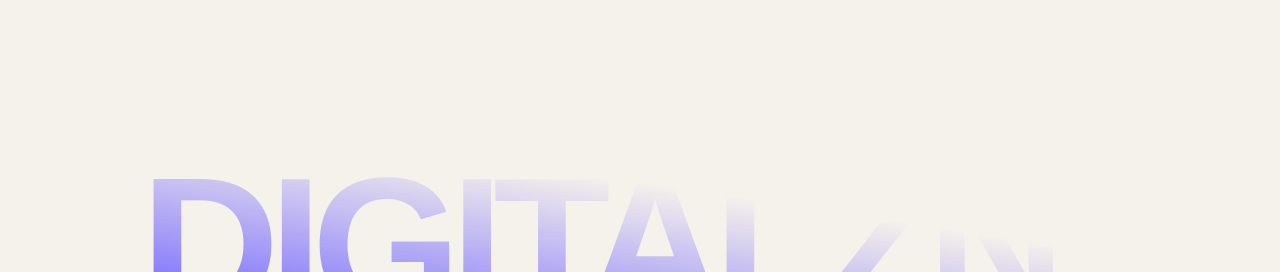
==== commit 1d45d7ec: "lhfdk" ====
--- a/portfolio/work/asmae trading/index.html
+++ b/portfolio/work/asmae trading/index.html
@@ -35,7 +35,7 @@
 <body>
   <main class="portfolio">
     <header class="topbar">
-      <a class="back-link" href="../../port.html" data-transition-title="WORK">← <span>Back to homepage</span></a>
+      <a class="back-link" href="../../port.html" data-transition-title="PORTFOLIO">← <span>Back to homepage</span></a>
       <nav class="social-links" aria-label="Social links">
         <a href="https://www.instagram.com/digital_ma_zn/" target="_blank" rel="noreferrer">Instagram <svg class="nav-cta-arrow1" viewBox="0 0 24 24" aria-hidden="true" focusable="false"><path d="M5 19L19 5" /><path d="M8 5H19V16" /></svg></a>
         <a href="https://www.behance.net/" target="_blank" rel="noreferrer">Behance <svg class="nav-cta-arrow1" viewBox="0 0 24 24" aria-hidden="true" focusable="false"><path d="M5 19L19 5" /><path d="M8 5H19V16" /></svg></a>
@@ -45,7 +45,7 @@
     <div class="page-transition" data-page-transition aria-hidden="true">
   <div class="transition-content">
     <span class="transition-count" data-transition-count></span>
-    <span class="transition-title" data-transition-title>Work</span>
+    <span class="transition-title" data-transition-title>PORTFOLIO</span>
   </div>
   <div class="transition-progress"><span></span></div>
 </div>
@@ -76,12 +76,14 @@
     <section class="story">
       <div class="story-kicker reveal">Overview</div>
       <div class="reveal delay-1">
-        <h2>Choose Who You Become. Define Your Identity.</h2>
+        <h2>Connecting Global Supply. Empowering Industrial Growth.</h2>
         <div class="story-copy">
-          <p>THOR is a brand identity built around a powerful and memorable
-        name, supported by the statement "Choose Who You Become."
-        The concept communicates individuality, self-expression,
-        and the freedom to define one's own identity.</p>
+          <p>ASME TRADING is an industrial sourcing and supply company
+        built to bridge global manufacturers with emerging markets
+        across West Africa. Through integrated procurement, logistics,
+        and technical support, the brand represents reliability,
+        strategic partnerships, and a seamless connection between
+        international suppliers and local industries.</p>
         </div>
       </div>
     </section>
--- a/portfolio/work/asmae trading/style.css
+++ b/portfolio/work/asmae trading/style.css
@@ -79,6 +79,7 @@
  .related{padding:65px 0 80px}.related-head{display:block}
  .closing{margin:0 -20px;padding:65px 20px 70px}.closing-inner{display:block}
  .closing-action{width:fit-content;margin-top:40px}
+ .videocall{  width:30%;border-radius: 20px;height: auto;transform: translateX(0);}
 }
 @media(prefers-reduced-motion:reduce){
  *,*::before,*::after{scroll-behavior:auto!important;animation-duration:.01ms!important;transition-duration:.01ms!important}
@@ -101,6 +102,10 @@
   border-radius: 20px;
   align-content: center;
   justify-content: center;
+  transform: translateX(400px);
+}
+@media(max-width:760px){
+  .videocall{ width:100%; transform: translateX(0);}
 }
 /* =========================
    background
